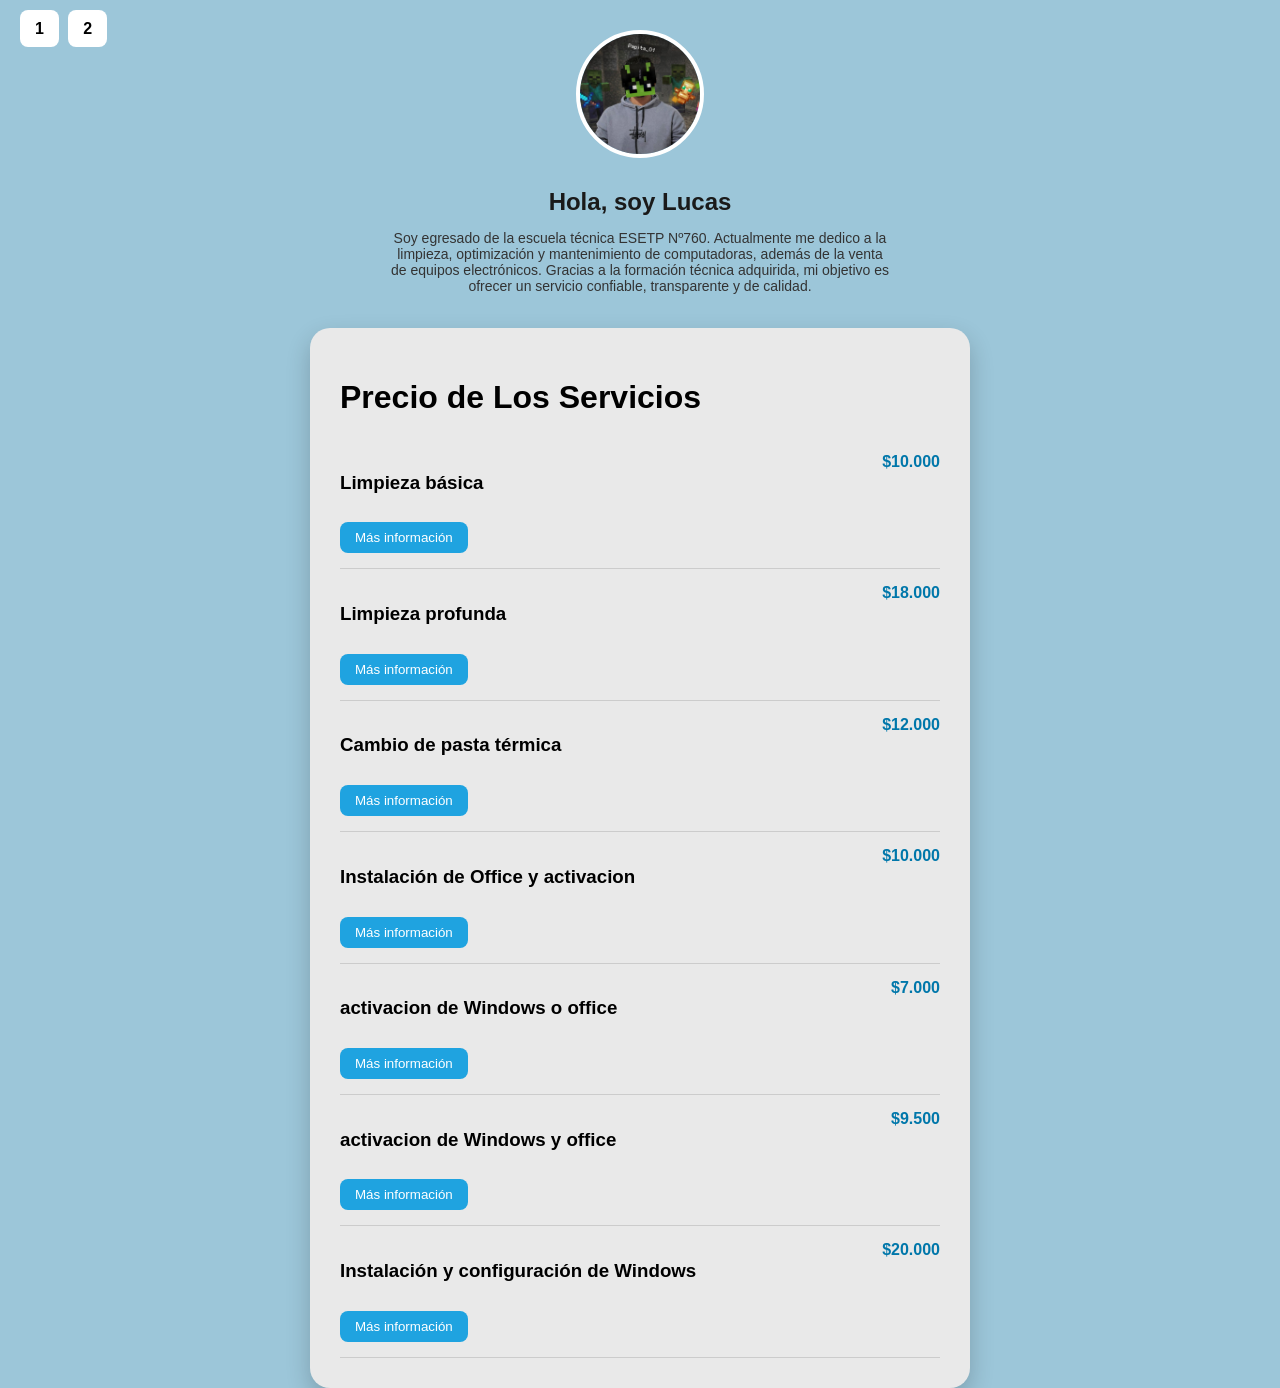
==== paginamia/index.html @ 01d33246 "Add files via upload" ====
<!DOCTYPE html>
<html lang="es">
<head>
<meta charset="UTF-8">
<meta name="viewport" content="width=device-width, initial-scale=1.0">
<title>Servicio Técnico PC</title>
    <link rel="stylesheet" href="estilo.css">
</head>
<body>
    <div class="nav">
        <a href="index.html">1</a>
        <a href="productos.html">2</a>
    </div>

    <img  src="imagenes/yo2.jpeg" class="perfil">
    <div class="presentacion">
        <h2>Hola, soy Lucas</h2>
        <p>
            Soy egresado de la escuela técnica ESETP Nº760.
            Actualmente me dedico a la limpieza, optimización y mantenimiento de computadoras, además de la venta de equipos electrónicos. Gracias a la formación técnica adquirida, mi objetivo es ofrecer un servicio confiable, transparente y de calidad.
        </p>
    </div>

<div class="card">
    <h1>Precio de Los Servicios</h1>

    <div class="service">
        <div class="service-header">
            <h3>Limpieza básica</h3>
            <span class="price">$10.000</span>
        </div>
        <button onclick="toggleInfo(1)">Más información</button>
        <div id="info1" class="more-info">
            Limpieza interna con aire comprimido, eliminación de polvo y revisión general del equipo.
        </div>
    </div>

    <div class="service">
        <div class="service-header">
            <h3>Limpieza profunda</h3>
            <span class="price">$18.000</span>
        </div>
        <button onclick="toggleInfo(2)">Más información</button>
        <div id="info2" class="more-info">
            Desarme completo del equipo, limpieza detallada de ventiladores, placa madre y componentes internos.
        </div>
    </div>

    <div class="service">
        <div class="service-header">
            <h3>Cambio de pasta térmica</h3>
            <span class="price">$12.000</span>
        </div>
        <button onclick="toggleInfo(3)">Más información</button>
        <div id="info3" class="more-info">
            Reemplazo de pasta térmica del procesador para mejorar temperatura y rendimiento.
        </div>
    </div>

    <div class="service">
        <div class="service-header">
            <h3>Instalación de Office y activacion</h3>
            <span class="price">$10.000</span>
        </div>
        <button onclick="toggleInfo(4)">Más información</button>
        <div id="info4" class="more-info">
            Instalación y activacion de paquete de oficina listo para usar.
        </div>
    </div>

    <div class="service">
        <div class="service-header">
            <h3>activacion de Windows o office</h3>
            <span class="price">$7.000</span>
        </div>
        <button onclick="toggleInfo(5)">Más información</button>
        <div id="info5" class="more-info">
           Activacion del cliente Windows o office para poder usarlos libremente.
        </div>
    </div>

    
    <div class="service">
        <div class="service-header">
            <h3>activacion de Windows y office</h3>
            <span class="price">$9.500</span>
        </div>
        <button onclick="toggleInfo(6)">Más información</button>
        <div id="info6" class="more-info">
           Activacion de ambos clientes windows y office para uso de trabajo.
        </div>
    </div>

    <div class="service">
        <div class="service-header">
            <h3>Instalación y configuración de Windows</h3>
            <span class="price">$20.000</span>
        </div>
        <button onclick="toggleInfo(7)">Más información</button>
        <div id="info7" class="more-info">
            Instalación del sistema operativo, drivers actualizados y optimización inicial del equipo.
        </div>
    </div>

</div>

<script>
function toggleInfo(id){

let info = document.getElementById("info"+id)

if(info.style.display === "block"){
info.style.display = "none"
}else{
info.style.display = "block"
}

}
</script>

</body>
</html>
---- paginamia/estilo.css ----
body{
margin:0;
font-family:Arial;
background:#9cc6d9;
display:flex;
flex-direction:column;
align-items:center;
}

.nav{
position:absolute;
left:20px;
top:20px;
}

.nav a{
background:white;
padding:10px 15px;
margin-right:5px;
border-radius:8px;
text-decoration:none;
color:black;
font-weight:bold;
}

.perfil{
width:120px;
height:120px;
border-radius:50%;
margin-top:30px;
object-fit:cover;
border:4px solid white;
}

.card{
background:#e9e9e9;
width:600px;
padding:30px;
margin-top:20px;
border-radius:20px;
box-shadow:0 10px 25px rgba(0,0,0,0.2);
}

.service{
padding:15px 0;
border-bottom:1px solid #ccc;
}

.service-header{
display:flex;
justify-content:space-between;
}

.price{
color:#0077aa;
font-weight:bold;
}

button{
margin-top:10px;
background:#1fa3e0;
color:white;
border:none;
padding:8px 15px;
border-radius:8px;
cursor:pointer;
}

.producto{
position:relative;
}

.carrusel{
width:100%;
max-height:350px;
display:flex;
justify-content:center;
align-items:center;
}

.slide{
width:100%;
height:auto;
max-height:300px;
object-fit:contain;
display:none;
}

.slide.active{
display:block;
}

.info{
margin-top:15px;
}

.precio{
position:absolute;
right:0;
bottom:0;
font-size:22px;
color:#0077aa;
font-weight:bold;
}
/*cosas nuevas*/
.presentacion{
text-align:center;
max-width:500px;
margin-top:10px;
color:#1a1a1a;
}

.presentacion h2{
margin-bottom:5px;
}

.presentacion p{
font-size:14px;
color:#333;
}

.more-info{
display:none;
margin-top:10px;
color:#444;
font-size:14px;
}
.service{
padding:15px 0;
border-bottom:1px solid #ccc;
transition:0.3s;
}

.service:hover{
background:#f5f5f5;
transform:scale(1.02);
}

button:hover{
background:#0f8cc9;
}
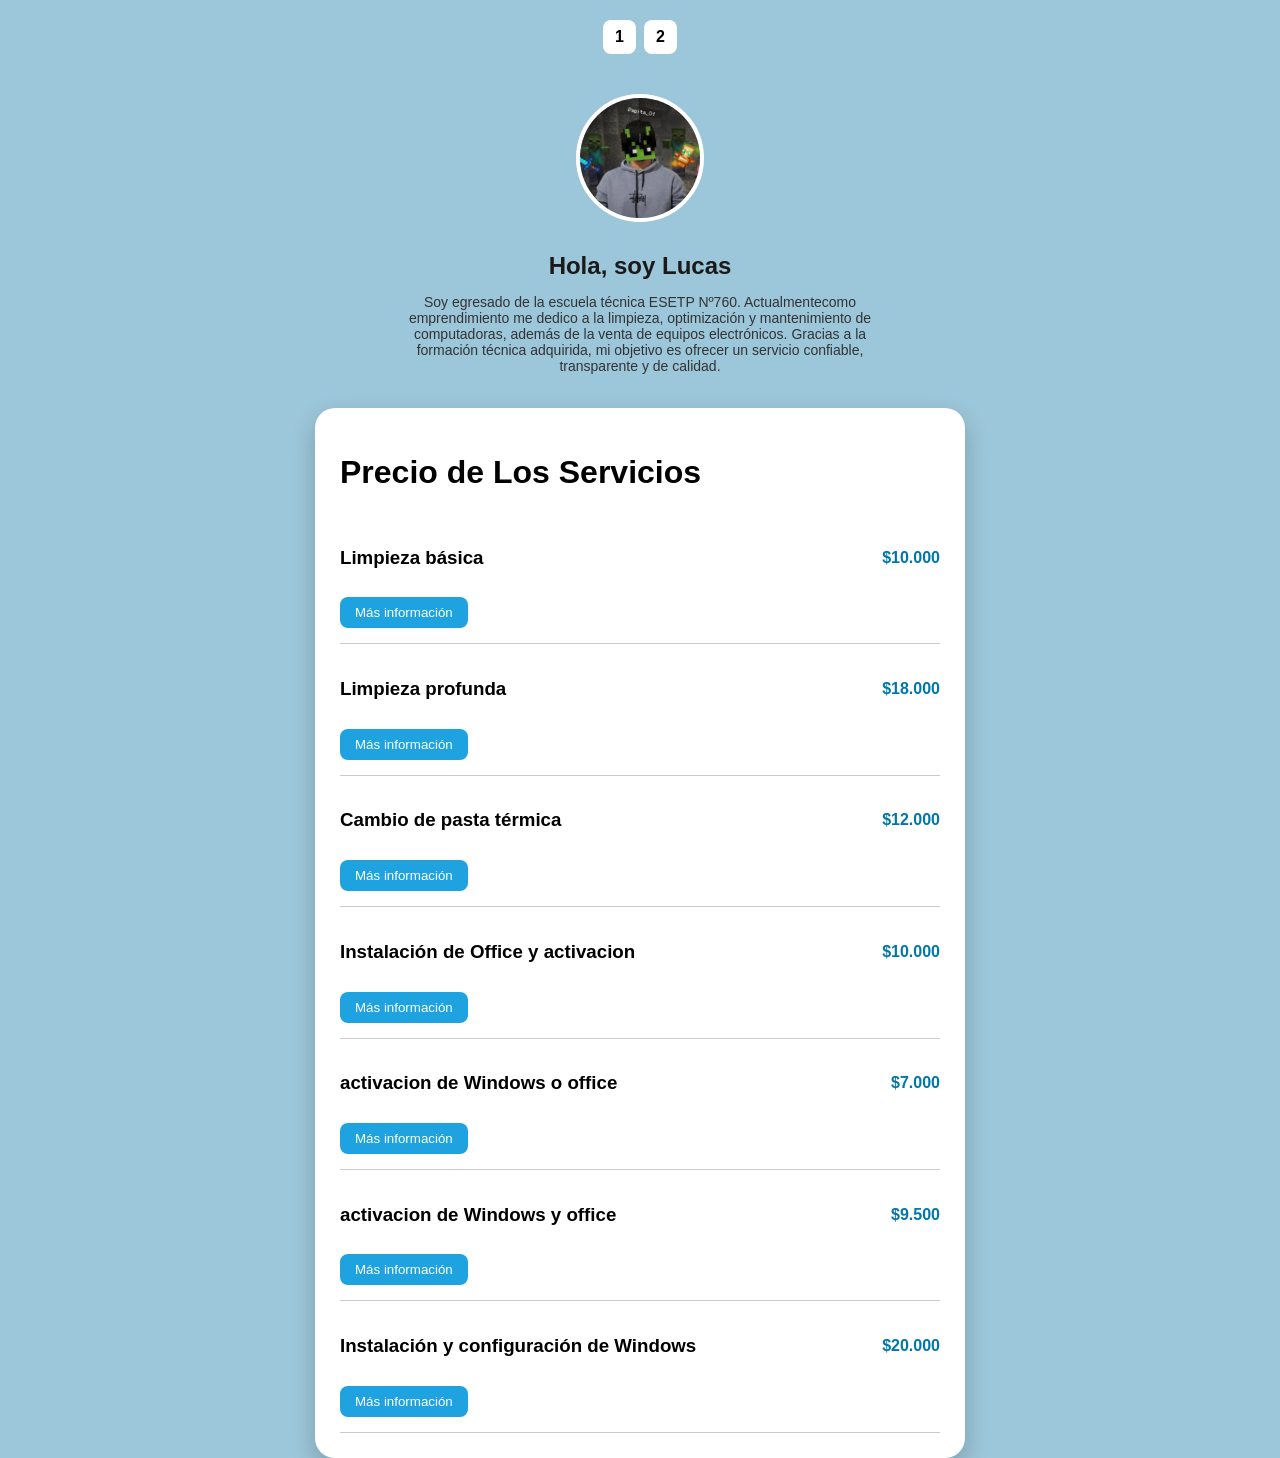
==== commit 6a258f1c: "Update index.html" ====
--- a/paginamia/index.html
+++ b/paginamia/index.html
@@ -3,6 +3,7 @@
 <head>
 <meta charset="UTF-8">
 <meta name="viewport" content="width=device-width, initial-scale=1.0">
+
 <title>Servicio Técnico PC</title>
     <link rel="stylesheet" href="estilo.css">
 </head>
@@ -17,7 +18,7 @@
         <h2>Hola, soy Lucas</h2>
         <p>
             Soy egresado de la escuela técnica ESETP Nº760.
-            Actualmente me dedico a la limpieza, optimización y mantenimiento de computadoras, además de la venta de equipos electrónicos. Gracias a la formación técnica adquirida, mi objetivo es ofrecer un servicio confiable, transparente y de calidad.
+            Actualmentecomo emprendimiento me dedico a la limpieza, optimización y mantenimiento de computadoras, además de la venta de equipos electrónicos. Gracias a la formación técnica adquirida, mi objetivo es ofrecer un servicio confiable, transparente y de calidad.
         </p>
     </div>
 
@@ -119,4 +120,7 @@
 </script>
 
 </body>
-</html>+
+</html>
+
+
--- a/paginamia/estilo.css
+++ b/paginamia/estilo.css
@@ -5,18 +5,18 @@
 display:flex;
 flex-direction:column;
 align-items:center;
+padding-top:20px;
 }
 
 .nav{
-position:absolute;
-left:20px;
-top:20px;
+display:flex;
+gap:8px;
+margin-bottom:10px;
 }
 
 .nav a{
 background:white;
-padding:10px 15px;
-margin-right:5px;
+padding:8px 12px;
 border-radius:8px;
 text-decoration:none;
 color:black;
@@ -33,9 +33,10 @@
 }
 
 .card{
-background:#e9e9e9;
-width:600px;
-padding:30px;
+background:white;
+width:90%;
+max-width:600px;
+padding:25px;
 margin-top:20px;
 border-radius:20px;
 box-shadow:0 10px 25px rgba(0,0,0,0.2);
@@ -49,11 +50,14 @@
 .service-header{
 display:flex;
 justify-content:space-between;
+align-items:center;
+gap:10px;
 }
 
 .price{
 color:#0077aa;
 font-weight:bold;
+margin-left:15px;
 }
 
 button{
@@ -65,10 +69,19 @@
 border-radius:8px;
 cursor:pointer;
 }
-
-.producto{
-position:relative;
+/*esto no va pero lo intentamos*/
+.producto-header{
+display:flex;
+justify-content:space-between;
+align-items:center;
+margin-top:15px;
 }
+.precio{
+color:#0077aa;
+font-weight:bold;
+font-size:20px;
+}
+/**/
 
 .carrusel{
 width:100%;
@@ -138,4 +151,24 @@
 
 button:hover{
 background:#0f8cc9;
-}+
+}
+
+/*por las dudas*/
+@media (max-width:600px){
+
+.service-header{
+flex-direction:row;
+justify-content:space-between;
+}
+
+.price{
+margin-left:20px;
+}
+
+}
+
+
+
+
+
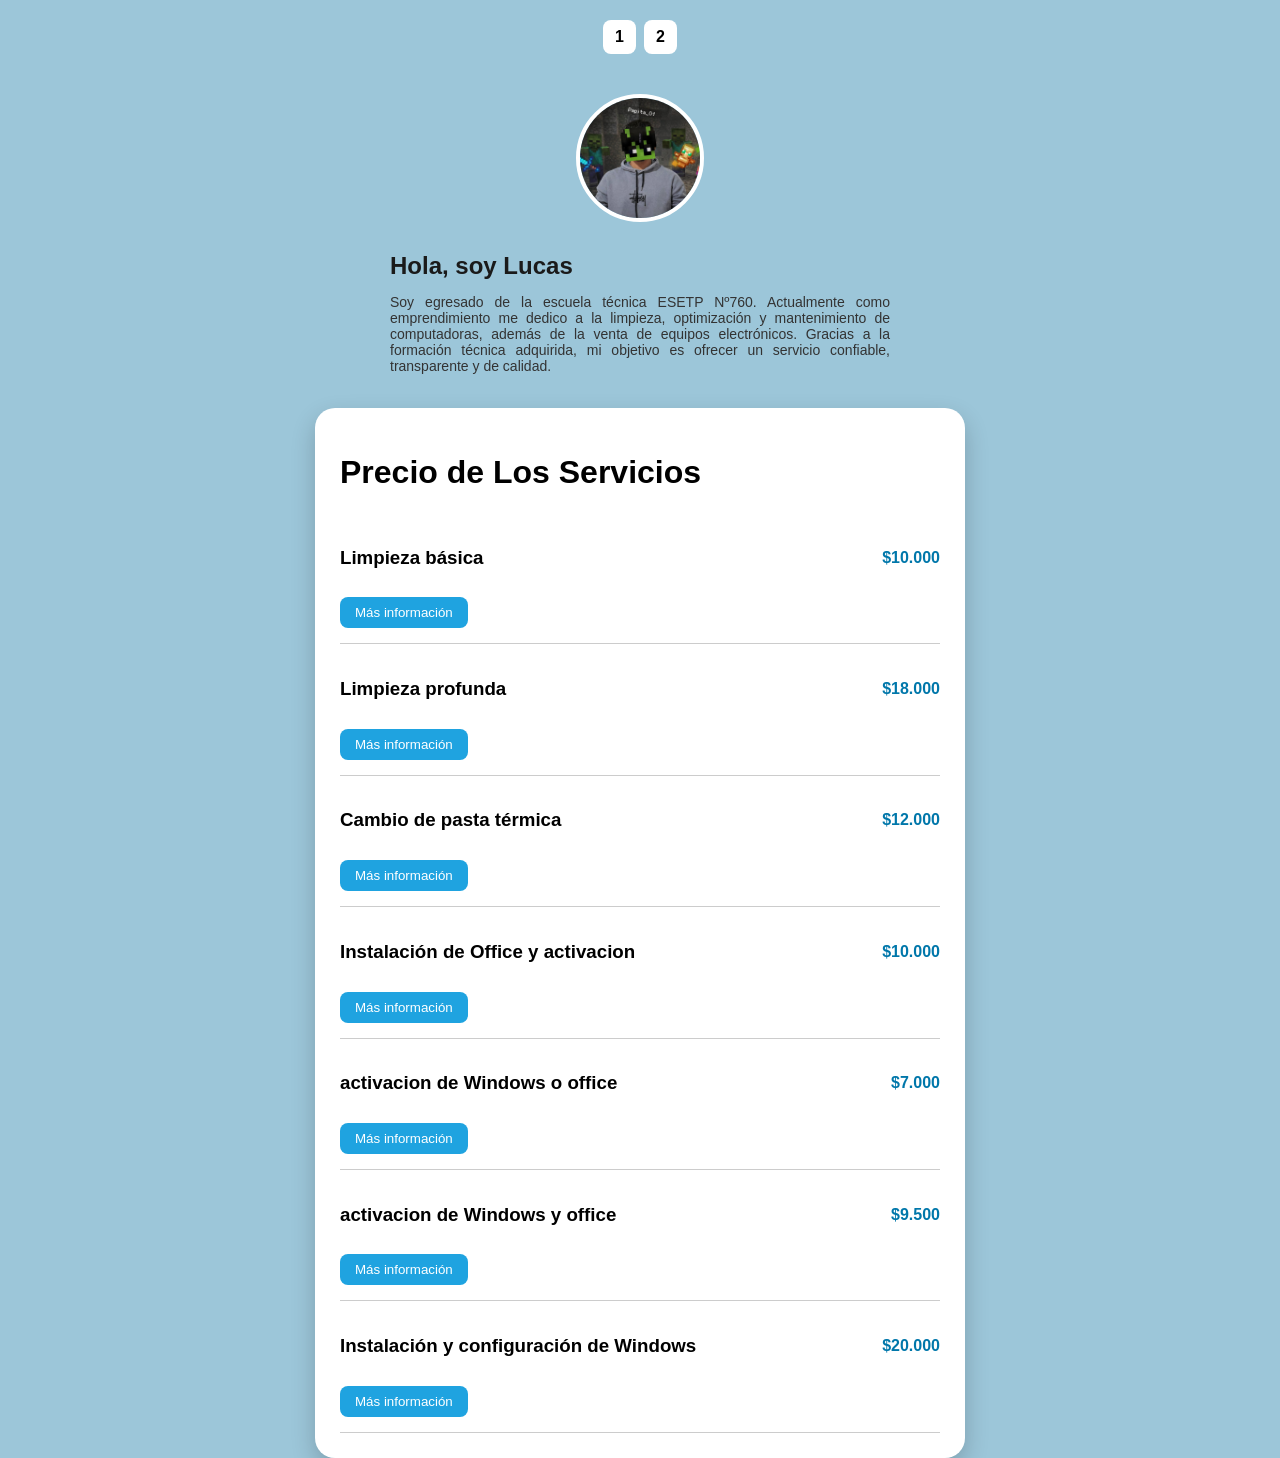
==== commit 5e56954b: "Update index.html" ====
--- a/paginamia/index.html
+++ b/paginamia/index.html
@@ -18,7 +18,7 @@
         <h2>Hola, soy Lucas</h2>
         <p>
             Soy egresado de la escuela técnica ESETP Nº760.
-            Actualmentecomo emprendimiento me dedico a la limpieza, optimización y mantenimiento de computadoras, además de la venta de equipos electrónicos. Gracias a la formación técnica adquirida, mi objetivo es ofrecer un servicio confiable, transparente y de calidad.
+            Actualmente como emprendimiento me dedico a la limpieza, optimización y mantenimiento de computadoras, además de la venta de equipos electrónicos. Gracias a la formación técnica adquirida, mi objetivo es ofrecer un servicio confiable, transparente y de calidad.
         </p>
     </div>
 
@@ -124,3 +124,4 @@
 </html>
 
 
+
--- a/paginamia/estilo.css
+++ b/paginamia/estilo.css
@@ -117,7 +117,7 @@
 }
 /*cosas nuevas*/
 .presentacion{
-text-align:center;
+text-align: justify;
 max-width:500px;
 margin-top:10px;
 color:#1a1a1a;
@@ -172,3 +172,4 @@
 
 
 
+
